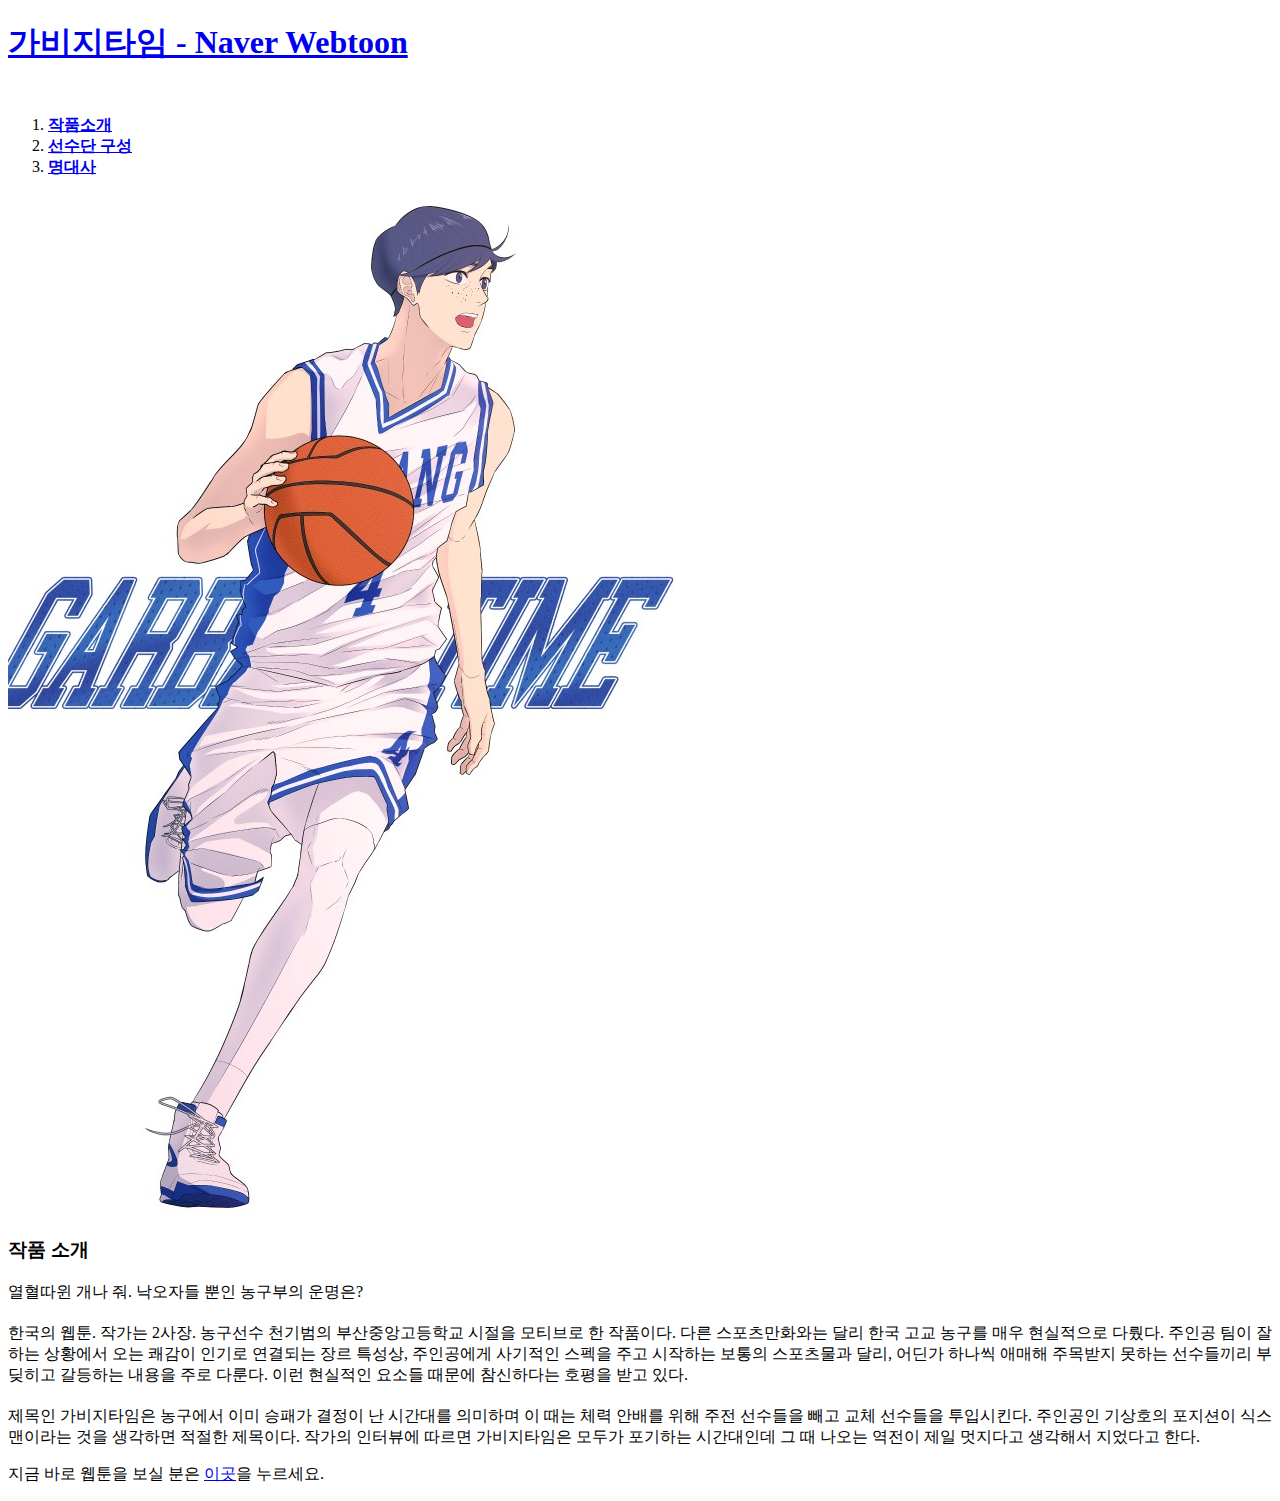
==== 1.html @ 0cc0689f "first version" ====
<!doctype html>
<html>
<head>
<title>가비지타임-작품소개</title>
<meta charset="utf-8">
</head>

<body>
<h1><a href="index.html">가비지타임 - Naver Webtoon</a></h1>
<ol style="margin-top:50px;">
<li><b><a href="1.html">작품소개</a></b></li>
<li><b><a href="2.html">선수단 구성</a></b></li>
<li><b><a href="3.html">명대사</a></b></li>
</ol>

<img src="JJY.png"><br>
<h3>작품 소개</h3>
<p>
열혈따윈 개나 줘.
낙오자들 뿐인 농구부의 운명은?
</p>
<p style="margin-top:20px;">한국의 웹툰. 작가는 2사장. 농구선수 천기범의 부산중앙고등학교 시절을 모티브로 한 작품이다.
다른 스포츠만화와는 달리 한국 고교 농구를 매우 현실적으로 다뤘다.
주인공 팀이 잘하는 상황에서 오는 쾌감이 인기로 연결되는 장르 특성상,
주인공에게 사기적인 스펙을 주고 시작하는 보통의 스포츠물과 달리, 어딘가 하나씩 애매해
주목받지 못하는 선수들끼리 부딪히고 갈등하는 내용을 주로 다룬다. 이런 현실적인
요소들 때문에 참신하다는 호평을 받고 있다.</p>
<p style="margin-top:20px;">제목인 가비지타임은 농구에서 이미 승패가 결정이 난 시간대를 의미하며
  이 때는 체력 안배를 위해 주전 선수들을 빼고 교체 선수들을 투입시킨다.
  주인공인 기상호의 포지션이 식스맨이라는 것을 생각하면 적절한 제목이다.
  작가의 인터뷰에 따르면 가비지타임은 모두가 포기하는 시간대인데 그 때
  나오는 역전이 제일 멋지다고 생각해서 지었다고 한다.</p>
  <p>지금 바로 웹툰을 보실 분은 <a href="https://comic.naver.com/webtoon/list.nhn?titleId=703844" target="_blank" title="Naver Webtoon 가비지타임">이곳<a>을 누르세요.</p>
</body>
</html>
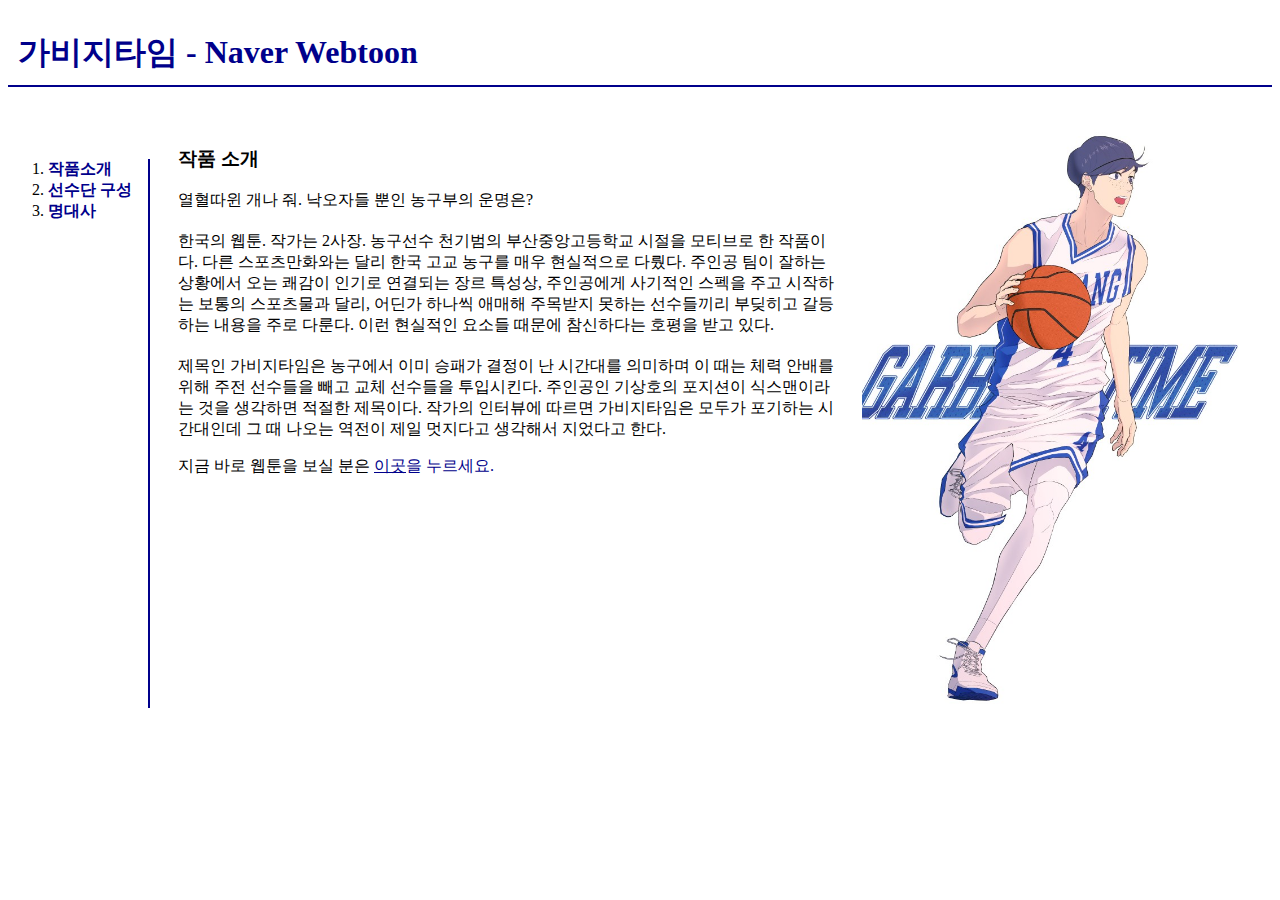
==== commit d6684d5f: "Fourth" ====
--- a/1.html
+++ b/1.html
@@ -3,33 +3,61 @@
 <head>
 <title>가비지타임-작품소개</title>
 <meta charset="utf-8">
+<link rel="stylesheet" href="style.css">
 </head>
 
 <body>
 <h1><a href="index.html">가비지타임 - Naver Webtoon</a></h1>
-<ol style="margin-top:50px;">
-<li><b><a href="1.html">작품소개</a></b></li>
-<li><b><a href="2.html">선수단 구성</a></b></li>
-<li><b><a href="3.html">명대사</a></b></li>
-</ol>
+<div id="grid">
+  <ol style="margin-top:50px;">
+  <li><b><a href="1.html">작품소개</a></b></li>
+  <li><b><a href="2.html">선수단 구성</a></b></li>
+  <li><b><a href="3.html">명대사</a></b></li>
+  </ol>
 
-<img src="JJY.png"><br>
-<h3>작품 소개</h3>
-<p>
-열혈따윈 개나 줘.
-낙오자들 뿐인 농구부의 운명은?
-</p>
-<p style="margin-top:20px;">한국의 웹툰. 작가는 2사장. 농구선수 천기범의 부산중앙고등학교 시절을 모티브로 한 작품이다.
-다른 스포츠만화와는 달리 한국 고교 농구를 매우 현실적으로 다뤘다.
-주인공 팀이 잘하는 상황에서 오는 쾌감이 인기로 연결되는 장르 특성상,
-주인공에게 사기적인 스펙을 주고 시작하는 보통의 스포츠물과 달리, 어딘가 하나씩 애매해
-주목받지 못하는 선수들끼리 부딪히고 갈등하는 내용을 주로 다룬다. 이런 현실적인
-요소들 때문에 참신하다는 호평을 받고 있다.</p>
-<p style="margin-top:20px;">제목인 가비지타임은 농구에서 이미 승패가 결정이 난 시간대를 의미하며
-  이 때는 체력 안배를 위해 주전 선수들을 빼고 교체 선수들을 투입시킨다.
-  주인공인 기상호의 포지션이 식스맨이라는 것을 생각하면 적절한 제목이다.
-  작가의 인터뷰에 따르면 가비지타임은 모두가 포기하는 시간대인데 그 때
-  나오는 역전이 제일 멋지다고 생각해서 지었다고 한다.</p>
-  <p>지금 바로 웹툰을 보실 분은 <a href="https://comic.naver.com/webtoon/list.nhn?titleId=703844" target="_blank" title="Naver Webtoon 가비지타임">이곳<a>을 누르세요.</p>
+<div>
+  <img src="JJY.png" width="35%"><br>
+  <h3>작품 소개</h3>
+  <div id="script">
+    <p>
+    열혈따윈 개나 줘.
+    낙오자들 뿐인 농구부의 운명은?
+    </p>
+    <p style="margin-top:20px;">한국의 웹툰. 작가는 2사장. 농구선수 천기범의 부산중앙고등학교 시절을 모티브로 한 작품이다.
+    다른 스포츠만화와는 달리 한국 고교 농구를 매우 현실적으로 다뤘다.
+    주인공 팀이 잘하는 상황에서 오는 쾌감이 인기로 연결되는 장르 특성상,
+    주인공에게 사기적인 스펙을 주고 시작하는 보통의 스포츠물과 달리, 어딘가 하나씩 애매해
+    주목받지 못하는 선수들끼리 부딪히고 갈등하는 내용을 주로 다룬다. 이런 현실적인
+    요소들 때문에 참신하다는 호평을 받고 있다.</p>
+    <p style="margin-top:20px;">제목인 가비지타임은 농구에서 이미 승패가 결정이 난 시간대를 의미하며
+      이 때는 체력 안배를 위해 주전 선수들을 빼고 교체 선수들을 투입시킨다.
+      주인공인 기상호의 포지션이 식스맨이라는 것을 생각하면 적절한 제목이다.
+      작가의 인터뷰에 따르면 가비지타임은 모두가 포기하는 시간대인데 그 때
+      나오는 역전이 제일 멋지다고 생각해서 지었다고 한다.</p>
+      <p>지금 바로 웹툰을 보실 분은 <a href="https://comic.naver.com/webtoon/list.nhn?titleId=703844" target="_blank" title="Naver Webtoon 가비지타임" id="line">이곳<a>을 누르세요.</p>
+    </div>
+  </div>
+</div>
+    <p>
+      <div id="disqus_thread"></div>
+  <script>
+      /**
+      *  RECOMMENDED CONFIGURATION VARIABLES: EDIT AND UNCOMMENT THE SECTION BELOW TO INSERT DYNAMIC VALUES FROM YOUR PLATFORM OR CMS.
+      *  LEARN WHY DEFINING THESE VARIABLES IS IMPORTANT: https://disqus.com/admin/universalcode/#configuration-variables    */
+      /*
+      var disqus_config = function () {
+      this.page.url = PAGE_URL;  // Replace PAGE_URL with your page's canonical URL variable
+      this.page.identifier = PAGE_IDENTIFIER; // Replace PAGE_IDENTIFIER with your page's unique identifier variable
+      };
+      */
+      (function() { // DON'T EDIT BELOW THIS LINE
+      var d = document, s = d.createElement('script');
+      s.src = 'https://garbagetime-1.disqus.com/embed.js';
+      s.setAttribute('data-timestamp', +new Date());
+      (d.head || d.body).appendChild(s);
+      })();
+  </script>
+  <noscript>Please enable JavaScript to view the <a href="https://disqus.com/?ref_noscript">comments powered by Disqus.</a></noscript>
+    </p>
 </body>
 </html>
--- a/style.css
+++ b/style.css
@@ -0,0 +1,40 @@
+#line{
+  text-decoration: underline;
+}
+#grid3{
+  display: grid;
+  grid-template-columns: 150px 1fr;
+}
+#grid{
+  display: grid;
+  grid-template-columns: 150px 1fr;
+}
+#script{
+  padding-left: 20px;
+}
+#start{
+  float: left;
+}
+h3{
+  padding-left: 20px;
+}
+h1{
+  border-bottom: 2px solid darkblue;
+  padding: 10px;
+  text-decoration: none;
+  color: darkblue;
+}
+a{
+  text-decoration: none;
+  color: darkblue;
+}
+ol{
+  border-right: 2px solid darkblue;
+  width: 100px;
+  padding-bottom: 1fr;
+}
+img{
+  padding: 20px;
+  display: inline;
+  float: right;
+}
